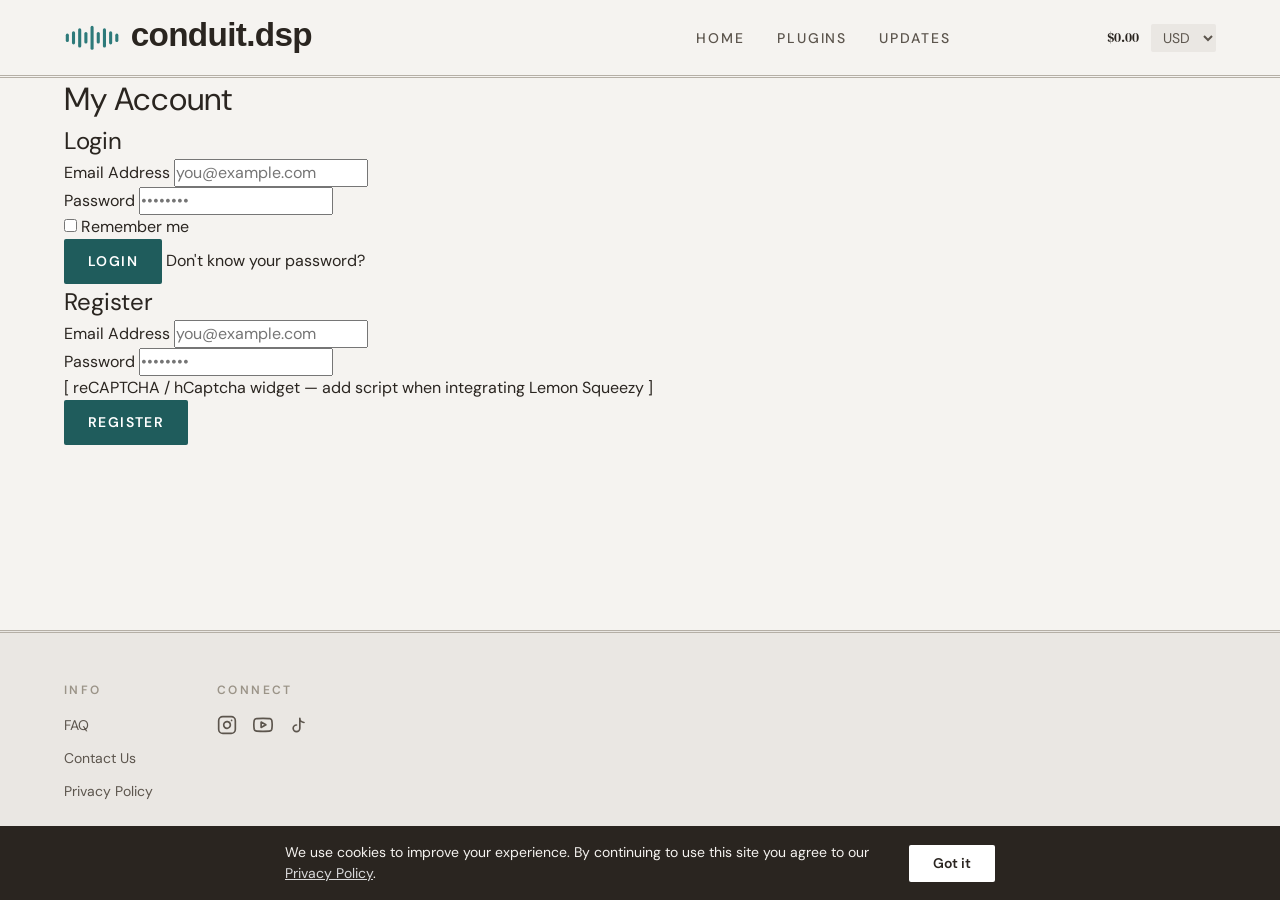
==== account/index.html @ 3f4788f6 "Remove Facebook link from footer across multiple pages" ====
<!DOCTYPE html>
<html lang="en">
<!-- ==================== HEAD: Meta, Fonts, Stylesheets ==================== -->
<head>
  <meta charset="UTF-8">
  <meta name="viewport" content="width=device-width, initial-scale=1.0">
  <link rel="icon" type="image/png" href="/assets/images/WAVEFORM-favicon.png">
  <title>My Account — Conduit DSP</title>
  <!-- Open Graph -->
  <meta property="og:title" content="My Account — Conduit DSP">
  <meta property="og:description" content="Precision audio plugins for modern producers and sound designers.">
  <meta property="og:image" content="https://conduitdsp.com/assets/images/og-image.png">
  <meta property="og:url" content="https://conduitdsp.com/account/">
  <meta property="og:type" content="website">
  <!-- Twitter Card -->
  <meta name="twitter:card" content="summary_large_image">
  <meta name="twitter:title" content="My Account — Conduit DSP">
  <meta name="twitter:description" content="Precision audio plugins for modern producers and sound designers.">
  <meta name="twitter:image" content="https://conduitdsp.com/assets/images/og-image.png">
  <!-- Google tag (gtag.js) -->
  <script async src="https://www.googletagmanager.com/gtag/js?id=G-JFCXCLVEHM"></script>
  <script>
    window.dataLayer = window.dataLayer || [];
    function gtag(){dataLayer.push(arguments);}
    gtag('js', new Date());
    gtag('config', 'G-JFCXCLVEHM');
  </script>
  <!-- Google Fonts: DM Serif Display (headings) + DM Sans (body) -->
  <link rel="preconnect" href="https://fonts.googleapis.com">
  <link rel="preconnect" href="https://fonts.gstatic.com" crossorigin>
  <link href="https://fonts.googleapis.com/css2?family=DM+Serif+Display&family=DM+Sans:wght@400;500;600&display=swap" rel="stylesheet">
  <!-- Stylesheets -->
  <link rel="stylesheet" href="/assets/css/reset.css">
  <link rel="stylesheet" href="/assets/css/global.css">
  <link rel="stylesheet" href="/assets/css/header.css">
  <link rel="stylesheet" href="/assets/css/footer.css">
  <link rel="stylesheet" href="/assets/css/cart.css">
  <link rel="stylesheet" href="/assets/css/cookie-banner.css">
  <!-- <link rel="stylesheet" href="/assets/css/pages/account.css"> -->
</head>
<body>

  <!-- ==================== HEADER: Logo, Cart Widget, Navigation ==================== -->
  <header class="site-header">
    <div class="site-header__inner container">
      <div class="site-header__top">
        <a href="/" class="site-logo">
          <img src="/assets/images/logo.svg" alt="Conduit DSP">
        </a>
        <nav class="site-nav" aria-label="Main navigation">
        <ul class="site-nav__list">
          <li class="nav-item"><a href="/">Home</a></li>
          <li class="nav-item nav-item--has-dropdown">
            <a href="/plugins/">Plugins</a>
            <div class="dropdown-menu">
              <a href="/plugins/robin-control/">Robin Control</a>
              <a href="/plugins/robin-control-lite/">Robin Control Lite</a>
            </div>
          </li>
          <li class="nav-item"><a href="/updates/">Updates</a></li>
          <!-- <li class="nav-item active"><a href="/account/">Account</a></li> -->
        </ul>
      </nav>
        <div class="cart-widget">
          <span id="cart-total">$0.00</span>
          <select id="currency-select">
            <option value="USD">USD</option>
            <option value="EUR">EUR</option>
            <option value="GBP">GBP</option>
            <option value="CAD">CAD</option>
          </select>
          <span id="cart-count" class="cart-count hidden">0</span>
        </div>
        <button class="nav-toggle" aria-label="Toggle navigation">&#9776;</button>
      </div>
    </div>
  </header>

  <!-- ==================== MAIN CONTENT ==================== -->
  <main class="main-content">
    <div class="container">
      <h1 class="account-title">My Account</h1>

      <div class="account-columns">

        <!-- ========== Login Form (UI stub — Lemon Squeezy handles auth) ========== -->
        <div class="account-panel">
          <h2>Login</h2>
          <div class="form-group">
            <label for="login-email">Email Address</label>
            <input type="email" id="login-email" placeholder="you@example.com">
          </div>
          <div class="form-group">
            <label for="login-password">Password</label>
            <input type="password" id="login-password" placeholder="••••••••">
          </div>
          <div class="form-group form-group--inline">
            <input type="checkbox" id="remember-me">
            <label for="remember-me">Remember me</label>
          </div>
          <button class="btn btn--primary" type="button">Login</button>
          <a href="#" class="account-panel__forgot">Don't know your password?</a>
        </div>

        <!-- ========== Register Form (UI stub — Lemon Squeezy handles auth) ========== -->
        <div class="account-panel">
          <h2>Register</h2>
          <div class="form-group">
            <label for="reg-email">Email Address</label>
            <input type="email" id="reg-email" placeholder="you@example.com">
          </div>
          <div class="form-group">
            <label for="reg-password">Password</label>
            <input type="password" id="reg-password" placeholder="••••••••">
          </div>
          <div class="form-group">
            <div class="captcha-placeholder">
              [ reCAPTCHA / hCaptcha widget — add script when integrating Lemon Squeezy ]
            </div>
          </div>
          <button class="btn btn--primary" type="button">Register</button>
        </div>
      </div>
    </div>
  </main>

  <!-- ==================== FOOTER: Info Links, Social Icons, Copyright ==================== -->
  <footer class="site-footer">
    <div class="container">
      <div class="site-footer__inner">
        <div class="footer-col">
          <h4 class="footer-col__heading">Info</h4>
          <div class="footer-links">
            <a href="/faq/">FAQ</a>
            <a href="mailto:hello@conduitdsp.com">Contact Us</a>
            <a href="/privacy-policy/">Privacy Policy</a>
          </div>
        </div>
        <div class="footer-col">
          <h4 class="footer-col__heading">Connect</h4>
          <div class="footer-socials">
            <a href="https://www.instagram.com/conduit.dsp/" aria-label="Instagram" target="_blank" rel="noopener">
              <svg viewBox="0 0 24 24" fill="none" stroke="currentColor" stroke-width="2" stroke-linecap="round" stroke-linejoin="round"><rect x="2" y="2" width="20" height="20" rx="5" ry="5"/><path d="M16 11.37A4 4 0 1 1 12.63 8 4 4 0 0 1 16 11.37z"/><line x1="17.5" y1="6.5" x2="17.51" y2="6.5"/></svg>
            </a>
            <a href="https://www.youtube.com/@conduitdsp" aria-label="YouTube" target="_blank" rel="noopener">
              <svg viewBox="0 0 24 24" fill="none" stroke="currentColor" stroke-width="2" stroke-linecap="round" stroke-linejoin="round"><path d="M22.54 6.42a2.78 2.78 0 0 0-1.94-2C18.88 4 12 4 12 4s-6.88 0-8.6.46a2.78 2.78 0 0 0-1.94 2A29 29 0 0 0 1 11.75a29 29 0 0 0 .46 5.33A2.78 2.78 0 0 0 3.4 19.1c1.72.46 8.6.46 8.6.46s6.88 0 8.6-.46a2.78 2.78 0 0 0 1.94-2 29 29 0 0 0 .46-5.25 29 29 0 0 0-.46-5.43z"/><polygon points="9.75 15.02 15.5 11.75 9.75 8.48 9.75 15.02"/></svg>
            </a>
            <a href="https://www.tiktok.com/@conduit.dsp" aria-label="TikTok" target="_blank" rel="noopener">
              <svg viewBox="0 0 24 24" fill="none" stroke="currentColor" stroke-width="2" stroke-linecap="round" stroke-linejoin="round"><path d="M9 12a4 4 0 1 0 4 4V4a5 5 0 0 0 5 5"/></svg>
            </a>
          </div>
        </div>
      </div>
      <p class="site-footer__copyright">&copy; 2025 Conduit DSP LLC. All rights reserved.</p>
    </div>
  </footer>

  <!-- ==================== COOKIE CONSENT ==================== -->
  <div id="cookie-banner" class="cookie-banner hidden">
    <p class="cookie-banner__text">We use cookies to improve your experience. By continuing to use this site you agree to our <a href="/privacy-policy/">Privacy Policy</a>.</p>
    <button id="cookie-accept" class="cookie-banner__btn">Got it</button>
  </div>

  <!-- ==================== SCRIPTS ==================== -->
  <script src="/assets/js/cart.js"></script>
  <script src="/assets/js/nav.js"></script>
  <script src="/assets/js/cookie-banner.js"></script>
</body>
</html>
---- assets/css/global.css ----
:root {
  --bg-primary:     #F5F3F0;
  --bg-secondary:   #EAE7E3;
  --bg-elevated:    #DADADB;
  --border:         #B5AFA6;
  --text-primary:   #2A2520;
  --text-muted:     #5C554D;
  --text-dim:       #9B9488;
  --accent:         #2D7A7A;
  --accent-hover:   #236363;
  --danger:         #e05555;
  --white:          #ffffff;

  --font-display: 'DM Serif Display', serif;
  --font-body:    'DM Sans', sans-serif;

  --text-xs:   0.75rem;
  --text-sm:   0.875rem;
  --text-base: 1rem;
  --text-lg:   1.125rem;
  --text-xl:   1.25rem;
  --text-2xl:  1.5rem;
  --text-3xl:  2rem;
  --text-4xl:  2.75rem;

  --space-1:  0.25rem;
  --space-2:  0.5rem;
  --space-3:  0.75rem;
  --space-4:  1rem;
  --space-5:  1.25rem;
  --space-6:  1.5rem;
  --space-8:  2rem;
  --space-12: 3rem;
  --space-16: 4rem;
  --space-24: 6rem;

  --max-width: 1200px;
  --header-height: 75px;
  --border-radius: 4px;
}

body {
  background: var(--bg-primary);
  color: var(--text-primary);
  font-family: var(--font-body);
  font-size: var(--text-base);
  display: flex;
  flex-direction: column;
  min-height: 100vh;
}

a:hover {
  text-decoration: underline;
}

.container {
  width: 100%;
  max-width: var(--max-width);
  margin: 0 auto;
  padding: 0 var(--space-6);
}

.main-content {
  padding-top: var(--header-height);
  padding-bottom: var(--space-16);
  flex: 1;
}

/* Buttons */
.btn {
  display: inline-block;
  padding: var(--space-3) var(--space-6);
  font-family: var(--font-body);
  font-size: var(--text-sm);
  font-weight: 600;
  text-transform: uppercase;
  letter-spacing: 0.1em;
  cursor: pointer;
  border: none;
  border-radius: 2px;
  transition: background 150ms, color 150ms, border-color 150ms;
}

.btn--primary {
  background: #1F5C5C;
  color: #fff;
}
.btn--primary:hover { background: #184D4D; }

.btn--add-cart {
  background: #1F5C5C;
  color: #fff;
  width: 100%;
  text-align: center;
}
.btn--add-cart:hover { background: #184D4D; }

.btn--outline {
  background: transparent;
  border: 2px solid #1F5C5C;
  color: #1F5C5C;
}
.btn--outline:hover {
  background: #1F5C5C;
  color: #fff;
}

.btn--lg {
  padding: var(--space-4) var(--space-8);
  font-size: var(--text-base);
}

/* Page stub */
.page-stub {
  padding-top: var(--space-16);
  min-height: 60vh;
}

.page-stub h1 {
  font-family: var(--font-display);
  font-size: var(--text-3xl);
  color: var(--text-primary);
  letter-spacing: 0.02em;
  margin-bottom: var(--space-4);
}

.page-stub p {
  color: var(--text-muted);
  font-size: var(--text-base);
}
---- assets/css/header.css ----
.site-header {
  position: fixed;
  top: 0;
  left: 0;
  width: 100%;
  z-index: 100;
  background: rgba(245, 243, 240, 0.95);
  backdrop-filter: blur(8px);
  -webkit-backdrop-filter: blur(8px);
  border-bottom: 3px double var(--border);
}

.site-header__inner {
  display: flex;
  align-items: center;
  padding-top: 0;
  padding-bottom: 0;
}

.site-header__top {
  display: flex;
  align-items: center;
  width: 100%;
  gap: var(--space-8);
}

/* Logo */
.site-logo {
  display: block;
  line-height: 0;
}

.site-logo img {
  height: 151px;
  width: 567px;
  object-fit: contain;
  object-position: left;
  display: block;
  /* Align logo here */
  margin-left: -91px;
  margin-top: -38px;
  margin-bottom: -38px;
}

/* Cart widget */
.cart-widget {
  display: flex;
  align-items: center;
  gap: var(--space-3);
  cursor: pointer;
  margin-left: auto;
}

#cart-total {
  font-family: var(--font-display);
  font-size: var(--text-sm);
  color: var(--text-primary);
}

#currency-select {
  background: var(--bg-secondary);
  border: none;
  color: var(--text-muted);
  font-family: var(--font-body);
  font-size: var(--text-sm);
  cursor: pointer;
  padding: var(--space-1) var(--space-2);
  border-radius: 2px;
}

#currency-select:focus {
  outline: 1px solid var(--accent);
}

.cart-count {
  display: inline-flex;
  align-items: center;
  justify-content: center;
  width: 20px;
  height: 20px;
  background: var(--accent);
  color: #fff;
  font-size: var(--text-xs);
  font-weight: 700;
  border-radius: 50%;
}

.cart-count.hidden {
  display: none;
}

/* Navigation */
.site-nav {
  margin: 0;
  flex: 1;
  display: flex;
  justify-content: center;
}

.site-nav__list {
  display: flex;
  align-items: center;
  gap: var(--space-8);
}

.nav-item a {
  font-family: var(--font-body);
  font-size: var(--text-sm);
  font-weight: 500;
  text-transform: uppercase;
  letter-spacing: 0.14em;
  color: #5C554D;
  text-decoration: none;
  transition: color 150ms;
}

.nav-item a:hover {
  color: var(--text-primary);
  text-decoration: none;
}

.nav-item.active > a {
  color: var(--accent);
}

/* Dropdown */
.nav-item--has-dropdown {
  position: relative;
}

.dropdown-menu {
  position: absolute;
  top: 100%;
  left: 0;
  width: 200px;
  background: var(--bg-secondary);
  border: 1px solid var(--border);
  border-radius: 2px;
  opacity: 0;
  transform: translateY(4px);
  pointer-events: none;
  transition: opacity 150ms, transform 150ms;
  z-index: 200;
  margin-top: var(--space-2);
}

.nav-item--has-dropdown:hover .dropdown-menu,
.nav-item--has-dropdown.nav-item--open .dropdown-menu {
  opacity: 1;
  transform: translateY(0);
  pointer-events: auto;
}

.dropdown-menu a {
  display: block;
  padding: var(--space-3) var(--space-4);
  font-size: var(--text-sm);
  color: var(--text-muted);
  text-decoration: none;
  transition: background 150ms, color 150ms;
}

.dropdown-menu a:hover {
  color: var(--text-primary);
  background: var(--bg-elevated);
  text-decoration: none;
}

/* Hamburger */
.nav-toggle {
  display: none;
  background: none;
  border: none;
  color: var(--text-primary);
  font-size: 1.5rem;
  cursor: pointer;
  padding: var(--space-2);
}

/* Mobile */
@media (max-width: 768px) {
  .nav-toggle {
    display: block;
  }

  .site-header__top {
    position: relative;
  }

  .nav-toggle {
    position: absolute;
    right: 0;
    top: 50%;
    transform: translateY(-50%);
  }

  .cart-widget {
    margin-right: var(--space-12);
  }

  .site-nav {
    display: none;
  }

  .site-nav.site-nav--open {
    display: block;
  }

  .site-nav__list {
    flex-direction: column;
    align-items: flex-start;
    gap: 0;
    padding: var(--space-4) 0;
  }

  .site-nav__list .nav-item {
    width: 100%;
  }

  .site-nav__list .nav-item a {
    display: block;
    padding: var(--space-3) 0;
  }

  .dropdown-menu {
    position: static;
    width: 100%;
    opacity: 1;
    transform: none;
    pointer-events: auto;
    margin-top: 0;
    border: none;
    border-left: 2px solid var(--border);
    border-radius: 0;
    background: transparent;
    display: none;
  }

  .nav-item--has-dropdown.nav-item--open .dropdown-menu {
    display: block;
  }

  .dropdown-menu a {
    padding-left: var(--space-6);
  }
}
---- assets/css/footer.css ----
.site-footer {
  background: var(--bg-secondary);
  border-top: 3px double var(--border);
  padding: var(--space-12) 0;
}

.site-footer__inner {
  display: flex;
  gap: var(--space-16);
}

.footer-col__heading {
  font-family: var(--font-body);
  font-size: var(--text-xs);
  font-weight: 600;
  letter-spacing: 0.2em;
  color: var(--text-dim);
  text-transform: uppercase;
  margin-bottom: var(--space-4);
}

/* Info column */
.footer-links {
  display: flex;
  flex-direction: column;
  gap: var(--space-3);
}

.footer-links a {
  font-size: var(--text-sm);
  color: var(--text-muted);
  text-decoration: none;
  transition: color 150ms;
}

.footer-links a:hover {
  color: var(--text-primary);
  text-decoration: none;
}

/* Social icons */
.footer-socials {
  display: flex;
  gap: var(--space-4);
}

.footer-socials a {
  color: var(--text-muted);
  transition: color 150ms;
  text-decoration: none;
}

.footer-socials a:hover {
  color: var(--accent);
  text-decoration: none;
}

.footer-socials svg {
  width: 20px;
  height: 20px;
}

/* Copyright */
.site-footer__copyright {
  margin-top: var(--space-8);
  font-size: var(--text-xs);
  color: var(--text-dim);
}

@media (max-width: 768px) {
  .site-footer__inner {
    flex-direction: column;
    gap: var(--space-8);
  }
}
---- assets/css/cart.css ----
/* Cart widget styles are in header.css */
/* This file reserved for cart drawer/overlay if added later */
---- assets/css/cookie-banner.css ----
.cookie-banner {
  position: fixed;
  bottom: 0;
  left: 0;
  right: 0;
  background: var(--text-primary);
  color: var(--bg-primary);
  padding: var(--space-4) var(--space-6);
  display: flex;
  align-items: center;
  justify-content: center;
  gap: var(--space-6);
  font-family: var(--font-body);
  font-size: var(--text-sm);
  z-index: 9999;
}

.cookie-banner.hidden {
  display: none;
}

.cookie-banner__text {
  max-width: 600px;
}

.cookie-banner__text a {
  color: var(--bg-elevated);
  text-decoration: underline;
}

.cookie-banner__btn {
  background: var(--white);
  color: var(--text-primary);
  border: none;
  padding: var(--space-2) var(--space-6);
  font-family: var(--font-body);
  font-size: var(--text-sm);
  font-weight: 600;
  cursor: pointer;
  border-radius: 2px;
  white-space: nowrap;
}

.cookie-banner__btn:hover {
  background: var(--bg-secondary);
}

@media (max-width: 480px) {
  .cookie-banner {
    flex-direction: column;
    gap: var(--space-3);
    text-align: center;
  }
}
---- assets/css/pages/account.css ----
.account-title {
  font-family: var(--font-display);
  font-size: var(--text-3xl);
  color: var(--text-primary);
  margin-bottom: var(--space-12);
  padding-top: var(--space-16);
  border-bottom: 3px double var(--border);
  padding-bottom: var(--space-8);
}

.account-columns {
  display: flex;
  gap: var(--space-12);
  max-width: 800px;
  margin: 0 auto;
}

.account-panel {
  flex: 1;
}

.account-panel h2 {
  font-family: var(--font-display);
  font-size: var(--text-xl);
  color: var(--text-primary);
  margin-bottom: var(--space-6);
}

.form-group {
  margin-bottom: var(--space-5);
}

.form-group label {
  display: block;
  font-family: var(--font-body);
  font-size: var(--text-xs);
  text-transform: uppercase;
  letter-spacing: 0.08em;
  color: var(--text-muted);
  margin-bottom: var(--space-2);
}

.form-group input[type="email"],
.form-group input[type="password"] {
  width: 100%;
  background: var(--bg-elevated);
  border: 1px solid var(--border);
  border-radius: 2px;
  padding: var(--space-3) var(--space-4);
  font-family: var(--font-body);
  font-size: var(--text-sm);
  color: var(--text-primary);
  outline: none;
  transition: border-color 150ms;
}

.form-group input[type="email"]:focus,
.form-group input[type="password"]:focus {
  border-color: var(--accent);
}

.form-group--inline {
  display: flex;
  align-items: center;
  gap: var(--space-3);
}

.form-group--inline label {
  margin-bottom: 0;
  text-transform: none;
  letter-spacing: normal;
  font-size: var(--text-sm);
}

.account-panel__forgot {
  display: block;
  margin-top: var(--space-4);
  font-size: var(--text-xs);
  color: var(--text-muted);
  text-decoration: underline;
}

.account-panel__forgot:hover {
  color: var(--text-primary);
}

.captcha-placeholder {
  background: var(--bg-secondary);
  border: 1px dashed var(--border);
  padding: var(--space-6);
  text-align: center;
  color: var(--text-dim);
  font-family: var(--font-body);
  font-size: var(--text-xs);
  border-radius: 2px;
}

@media (max-width: 768px) {
  .account-columns {
    flex-direction: column;
  }
}
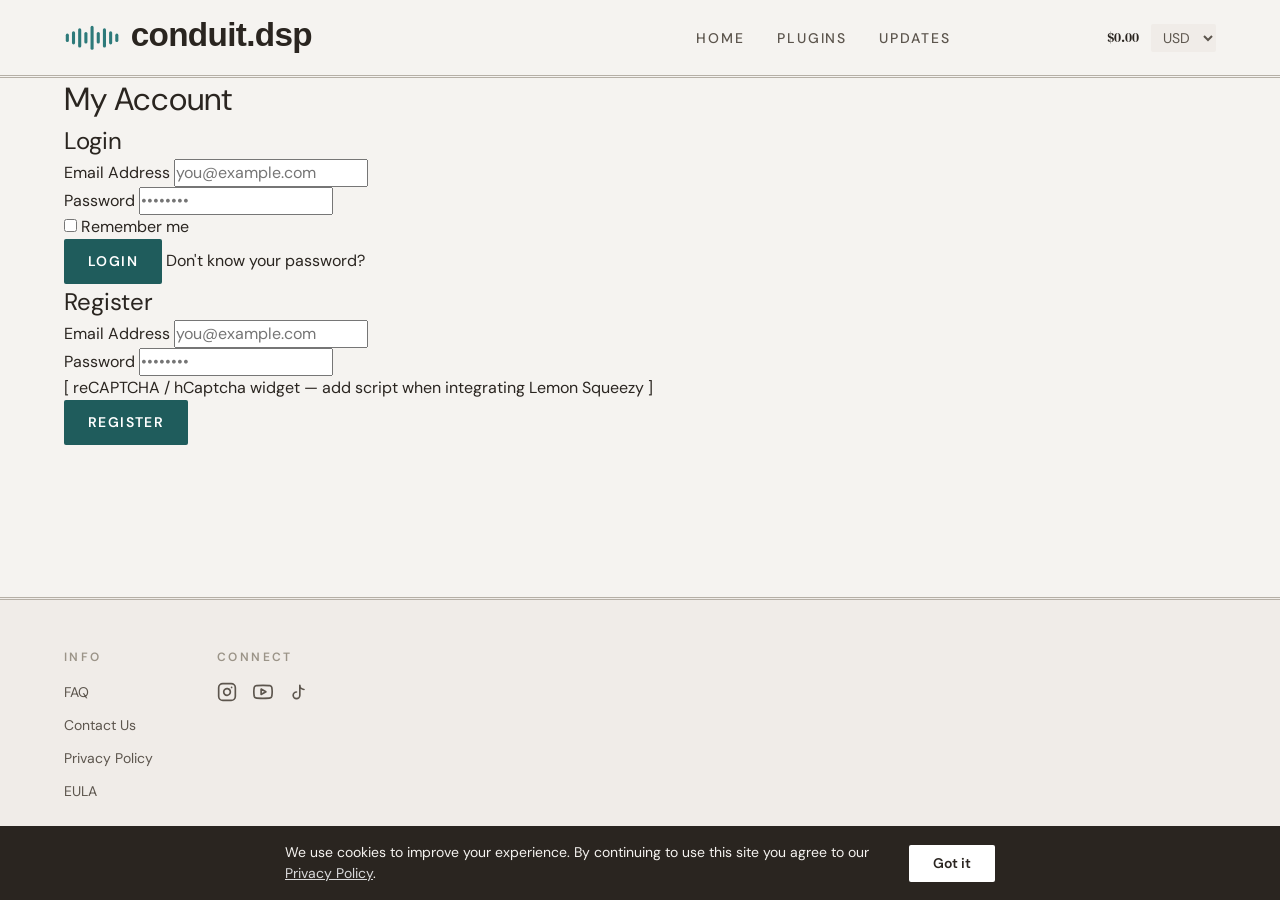
==== commit 7cd1aabb: "Add EULA link and legal notice to relevant pages" ====
--- a/account/index.html
+++ b/account/index.html
@@ -134,6 +134,7 @@
             <a href="/faq/">FAQ</a>
             <a href="mailto:hello@conduitdsp.com">Contact Us</a>
             <a href="/privacy-policy/">Privacy Policy</a>
+            <a href="/eula/robin-control-lite/">EULA</a>
           </div>
         </div>
         <div class="footer-col">
--- a/assets/css/global.css
+++ b/assets/css/global.css
@@ -1,6 +1,6 @@
 :root {
   --bg-primary:     #F5F3F0;
-  --bg-secondary:   #EAE7E3;
+  --bg-secondary:   #F0ECE8;
   --bg-elevated:    #DADADB;
   --border:         #B5AFA6;
   --text-primary:   #2A2520;
@@ -128,3 +128,20 @@
   color: var(--text-muted);
   font-size: var(--text-base);
 }
+
+/* Legal notice (used under download CTAs and inside email modal) */
+.legal-notice {
+  font-size: var(--text-xs);
+  color: var(--text-muted);
+  line-height: 1.5;
+  margin-top: var(--space-3);
+}
+
+.legal-notice a {
+  color: var(--text-muted);
+  text-decoration: underline;
+}
+
+.legal-notice a:hover {
+  color: var(--text-primary);
+}
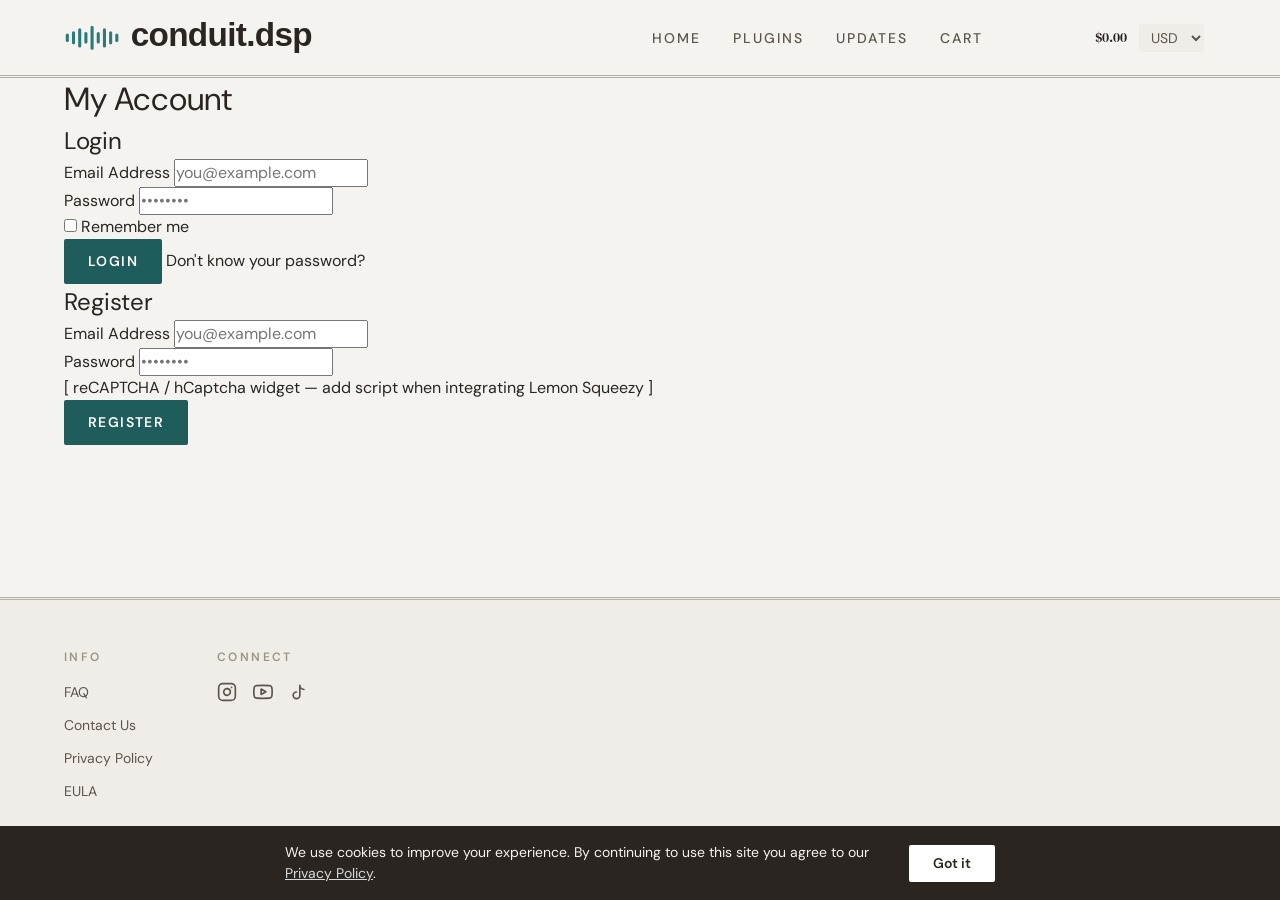
==== commit b8c6164a: "RCL is now LIVE" ====
--- a/account/index.html
+++ b/account/index.html
@@ -58,18 +58,19 @@
             </div>
           </li>
           <li class="nav-item"><a href="/updates/">Updates</a></li>
+          <li class="nav-item"><a href="/cart/">Cart</a></li>
           <!-- <li class="nav-item active"><a href="/account/">Account</a></li> -->
         </ul>
       </nav>
         <div class="cart-widget">
-          <span id="cart-total">$0.00</span>
+          <a href="/cart/" class="cart-widget__link"><span id="cart-total">$0.00</span></a>
           <select id="currency-select">
             <option value="USD">USD</option>
             <option value="EUR">EUR</option>
             <option value="GBP">GBP</option>
             <option value="CAD">CAD</option>
           </select>
-          <span id="cart-count" class="cart-count hidden">0</span>
+          <a href="/cart/" class="cart-widget__link"><span id="cart-count" class="cart-count hidden">0</span></a>
         </div>
         <button class="nav-toggle" aria-label="Toggle navigation">&#9776;</button>
       </div>
--- a/assets/css/header.css
+++ b/assets/css/header.css
@@ -47,8 +47,20 @@
   display: flex;
   align-items: center;
   gap: var(--space-3);
-  cursor: pointer;
   margin-left: auto;
+}
+
+.cart-widget__link {
+  text-decoration: none;
+  color: inherit;
+  display: inline-flex;
+  align-items: center;
+  transition: opacity 150ms;
+}
+
+.cart-widget__link:hover {
+  text-decoration: none;
+  opacity: 0.7;
 }
 
 #cart-total {
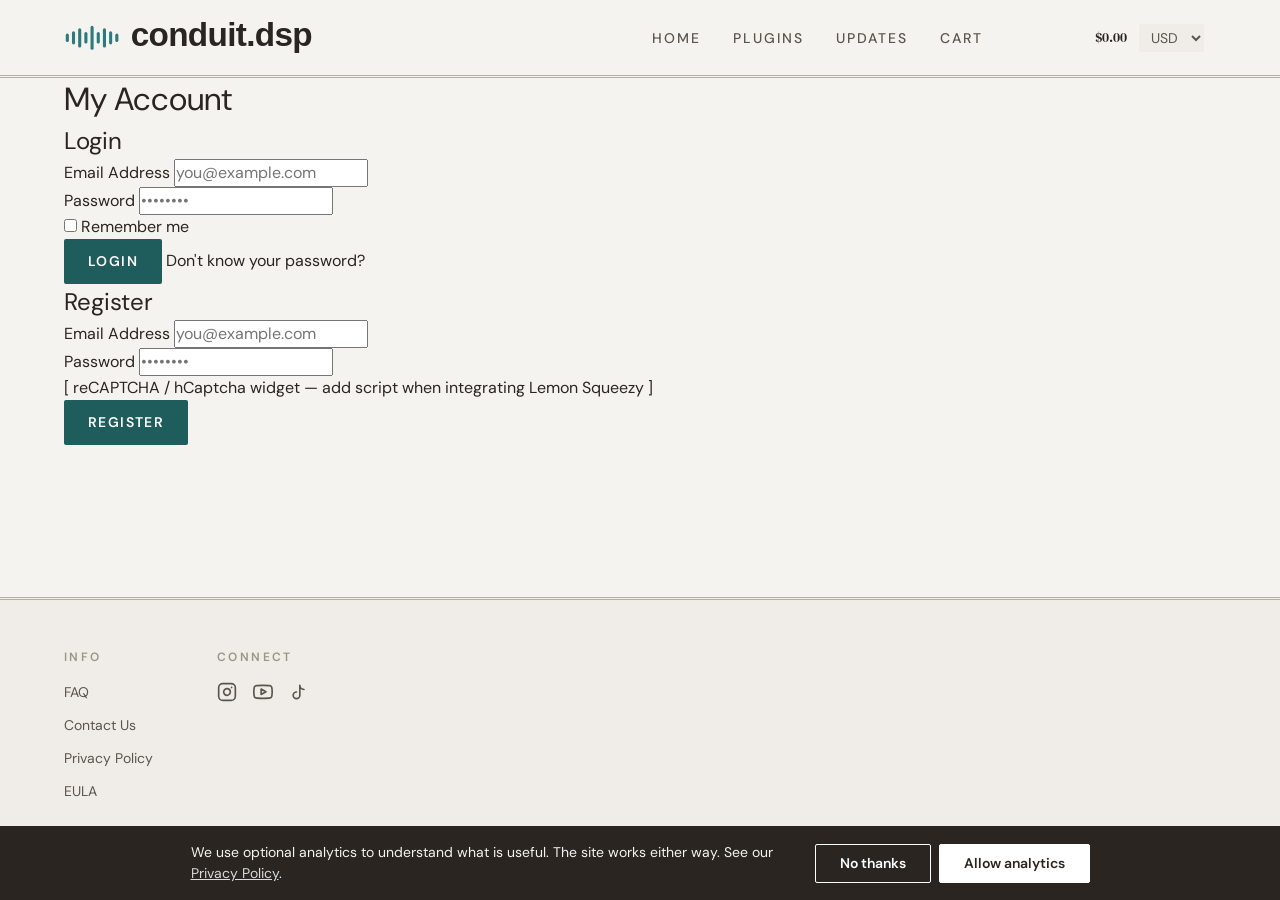
==== commit 152f1638: "MAJOR UPDATE - changed about and made naming schemes consistent" ====
--- a/account/index.html
+++ b/account/index.html
@@ -17,14 +17,6 @@
   <meta name="twitter:title" content="My Account — Conduit DSP">
   <meta name="twitter:description" content="Precision audio plugins for modern producers and sound designers.">
   <meta name="twitter:image" content="https://conduitdsp.com/assets/images/og-image.png">
-  <!-- Google tag (gtag.js) -->
-  <script async src="https://www.googletagmanager.com/gtag/js?id=G-JFCXCLVEHM"></script>
-  <script>
-    window.dataLayer = window.dataLayer || [];
-    function gtag(){dataLayer.push(arguments);}
-    gtag('js', new Date());
-    gtag('config', 'G-JFCXCLVEHM');
-  </script>
   <!-- Google Fonts: DM Serif Display (headings) + DM Sans (body) -->
   <link rel="preconnect" href="https://fonts.googleapis.com">
   <link rel="preconnect" href="https://fonts.gstatic.com" crossorigin>
@@ -153,14 +145,17 @@
           </div>
         </div>
       </div>
-      <p class="site-footer__copyright">&copy; 2025 Conduit DSP LLC. All rights reserved.</p>
+      <p class="site-footer__copyright">&copy; 2026 Conduit DSP LLC. All rights reserved.</p>
     </div>
   </footer>
 
   <!-- ==================== COOKIE CONSENT ==================== -->
-  <div id="cookie-banner" class="cookie-banner hidden">
-    <p class="cookie-banner__text">We use cookies to improve your experience. By continuing to use this site you agree to our <a href="/privacy-policy/">Privacy Policy</a>.</p>
-    <button id="cookie-accept" class="cookie-banner__btn">Got it</button>
+  <div id="cookie-banner" class="cookie-banner hidden" role="dialog" aria-live="polite" aria-label="Analytics preferences">
+    <p class="cookie-banner__text">We use optional analytics to understand what is useful. The site works either way. See our <a href="/privacy-policy/">Privacy Policy</a>.</p>
+    <div class="cookie-banner__actions">
+      <button id="cookie-reject" class="cookie-banner__btn cookie-banner__btn--secondary" type="button">No thanks</button>
+      <button id="cookie-accept" class="cookie-banner__btn" type="button">Allow analytics</button>
+    </div>
   </div>
 
   <!-- ==================== SCRIPTS ==================== -->
--- a/assets/css/cookie-banner.css
+++ b/assets/css/cookie-banner.css
@@ -28,10 +28,16 @@
   text-decoration: underline;
 }
 
+.cookie-banner__actions {
+  display: flex;
+  align-items: center;
+  gap: var(--space-2);
+}
+
 .cookie-banner__btn {
   background: var(--white);
   color: var(--text-primary);
-  border: none;
+  border: 1px solid var(--white);
   padding: var(--space-2) var(--space-6);
   font-family: var(--font-body);
   font-size: var(--text-sm);
@@ -45,10 +51,24 @@
   background: var(--bg-secondary);
 }
 
+.cookie-banner__btn--secondary {
+  background: transparent;
+  color: var(--white);
+}
+
+.cookie-banner__btn--secondary:hover {
+  background: rgba(255, 255, 255, 0.12);
+}
+
 @media (max-width: 480px) {
   .cookie-banner {
     flex-direction: column;
     gap: var(--space-3);
     text-align: center;
   }
+
+  .cookie-banner__actions {
+    justify-content: center;
+    width: 100%;
+  }
 }
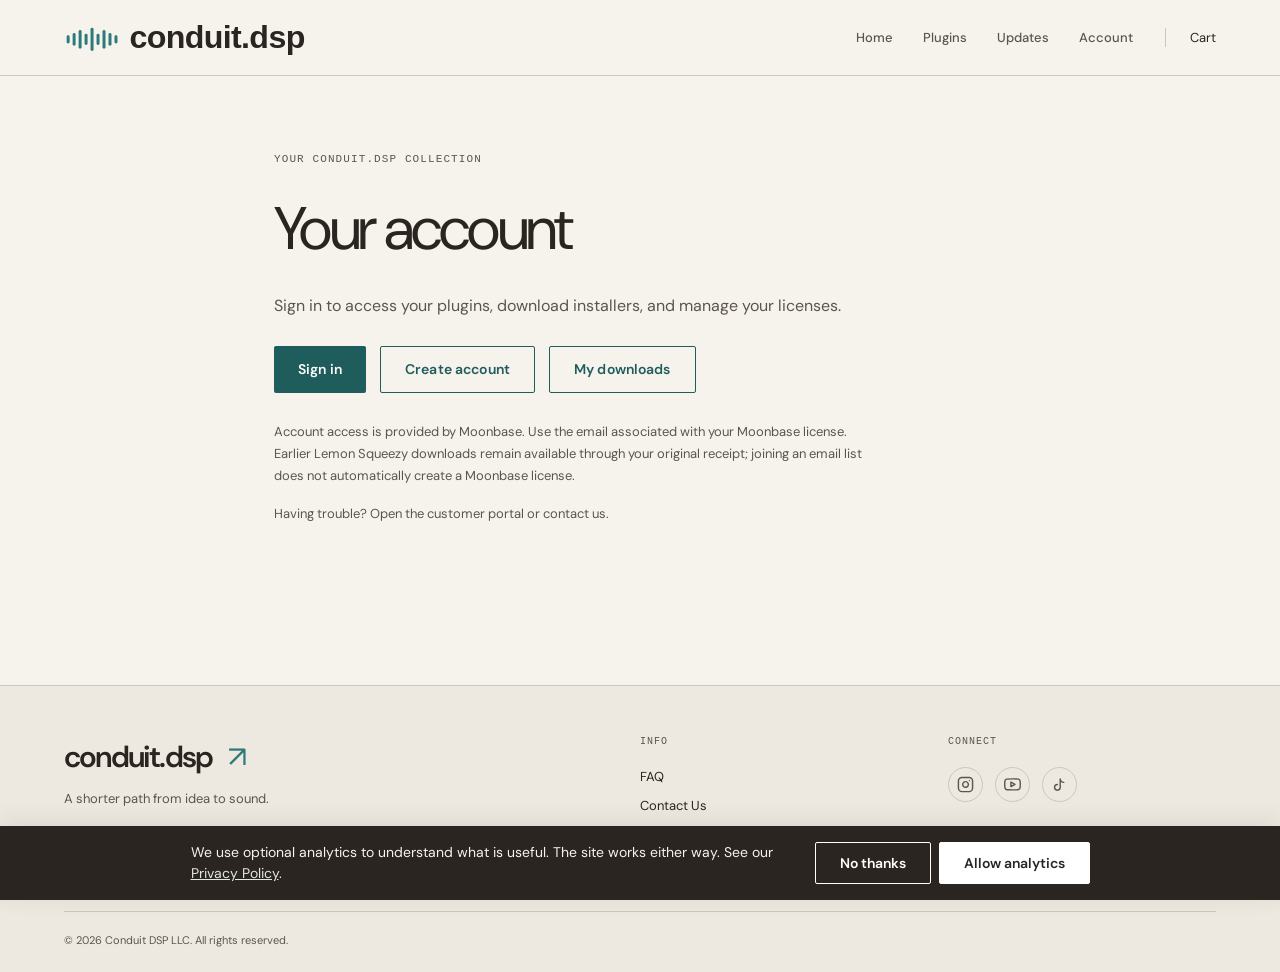
==== commit 9c99109f: "Launch visual refresh and Moonbase storefront" ====
--- a/account/index.html
+++ b/account/index.html
@@ -20,17 +20,18 @@
   <!-- Google Fonts: DM Serif Display (headings) + DM Sans (body) -->
   <link rel="preconnect" href="https://fonts.googleapis.com">
   <link rel="preconnect" href="https://fonts.gstatic.com" crossorigin>
-  <link href="https://fonts.googleapis.com/css2?family=DM+Serif+Display&family=DM+Sans:wght@400;500;600&display=swap" rel="stylesheet">
+  <link href="https://fonts.googleapis.com/css2?family=DM+Serif+Display:ital@0;1&family=DM+Sans:wght@400;500;600;700&display=swap" rel="stylesheet">
   <!-- Stylesheets -->
   <link rel="stylesheet" href="/assets/css/reset.css">
   <link rel="stylesheet" href="/assets/css/global.css">
   <link rel="stylesheet" href="/assets/css/header.css">
   <link rel="stylesheet" href="/assets/css/footer.css">
-  <link rel="stylesheet" href="/assets/css/cart.css">
+  <link rel="stylesheet" href="/assets/css/storefront.css?v=20260922-1">
   <link rel="stylesheet" href="/assets/css/cookie-banner.css">
   <!-- <link rel="stylesheet" href="/assets/css/pages/account.css"> -->
 </head>
 <body>
+  <a class="skip-link" href="#main-content">Skip to content</a>
 
   <!-- ==================== HEADER: Logo, Cart Widget, Navigation ==================== -->
   <header class="site-header">
@@ -39,7 +40,7 @@
         <a href="/" class="site-logo">
           <img src="/assets/images/logo.svg" alt="Conduit DSP">
         </a>
-        <nav class="site-nav" aria-label="Main navigation">
+        <nav class="site-nav" id="site-nav" aria-label="Main navigation">
         <ul class="site-nav__list">
           <li class="nav-item"><a href="/">Home</a></li>
           <li class="nav-item nav-item--has-dropdown">
@@ -50,70 +51,31 @@
             </div>
           </li>
           <li class="nav-item"><a href="/updates/">Updates</a></li>
-          <li class="nav-item"><a href="/cart/">Cart</a></li>
-          <!-- <li class="nav-item active"><a href="/account/">Account</a></li> -->
+          <li class="nav-item"><a href="/account/" data-store-action="view_account">Account</a></li>
         </ul>
       </nav>
         <div class="cart-widget">
-          <a href="/cart/" class="cart-widget__link"><span id="cart-total">$0.00</span></a>
-          <select id="currency-select">
-            <option value="USD">USD</option>
-            <option value="EUR">EUR</option>
-            <option value="GBP">GBP</option>
-            <option value="CAD">CAD</option>
-          </select>
-          <a href="/cart/" class="cart-widget__link"><span id="cart-count" class="cart-count hidden">0</span></a>
+          <a href="/cart/" class="cart-widget__link" data-store-action="view_cart">Cart <span class="cart-count" hidden data-moonbase-if="cart.has_items" data-moonbase-render="cart.item_count">0</span></a>
         </div>
-        <button class="nav-toggle" aria-label="Toggle navigation">&#9776;</button>
+        <button class="nav-toggle" aria-label="Toggle navigation" aria-controls="site-nav" aria-expanded="false"><span></span><span></span></button>
       </div>
     </div>
   </header>
 
   <!-- ==================== MAIN CONTENT ==================== -->
-  <main class="main-content">
-    <div class="container">
-      <h1 class="account-title">My Account</h1>
-
-      <div class="account-columns">
-
-        <!-- ========== Login Form (UI stub — Lemon Squeezy handles auth) ========== -->
-        <div class="account-panel">
-          <h2>Login</h2>
-          <div class="form-group">
-            <label for="login-email">Email Address</label>
-            <input type="email" id="login-email" placeholder="you@example.com">
-          </div>
-          <div class="form-group">
-            <label for="login-password">Password</label>
-            <input type="password" id="login-password" placeholder="••••••••">
-          </div>
-          <div class="form-group form-group--inline">
-            <input type="checkbox" id="remember-me">
-            <label for="remember-me">Remember me</label>
-          </div>
-          <button class="btn btn--primary" type="button">Login</button>
-          <a href="#" class="account-panel__forgot">Don't know your password?</a>
-        </div>
-
-        <!-- ========== Register Form (UI stub — Lemon Squeezy handles auth) ========== -->
-        <div class="account-panel">
-          <h2>Register</h2>
-          <div class="form-group">
-            <label for="reg-email">Email Address</label>
-            <input type="email" id="reg-email" placeholder="you@example.com">
-          </div>
-          <div class="form-group">
-            <label for="reg-password">Password</label>
-            <input type="password" id="reg-password" placeholder="••••••••">
-          </div>
-          <div class="form-group">
-            <div class="captcha-placeholder">
-              [ reCAPTCHA / hCaptcha widget — add script when integrating Lemon Squeezy ]
-            </div>
-          </div>
-          <button class="btn btn--primary" type="button">Register</button>
-        </div>
+  <main class="main-content" id="main-content">
+    <div class="container storefront-page">
+      <p class="eyebrow">Your conduit.dsp collection</p>
+      <h1>Your account</h1>
+      <p>Sign in to access your plugins, download installers, and manage your licenses.</p>
+      <div class="storefront-actions">
+        <a class="btn btn--primary" href="https://conduitdsp.moonbase.sh" data-store-action="sign_in" data-moonbase-if="!user">Sign in</a>
+        <a class="btn btn--outline" href="https://conduitdsp.moonbase.sh" data-store-action="sign_up" data-moonbase-if="!user">Create account</a>
+        <a class="btn btn--primary" href="https://conduitdsp.moonbase.sh" data-store-action="view_account" hidden data-moonbase-if="user">Manage account</a>
+        <a class="btn btn--outline" href="https://conduitdsp.moonbase.sh" data-store-action="view_products">My downloads</a>
       </div>
+      <p class="storefront-note">Account access is provided by Moonbase. Use the email associated with your Moonbase license. Earlier Lemon Squeezy downloads remain available through your original receipt; joining an email list does not automatically create a Moonbase license.</p>
+      <p class="storefront-note">Having trouble? <a href="https://conduitdsp.moonbase.sh">Open the customer portal</a> or <a href="mailto:hello@conduitdsp.com">contact us</a>.</p>
     </div>
   </main>
 
@@ -121,6 +83,7 @@
   <footer class="site-footer">
     <div class="container">
       <div class="site-footer__inner">
+        <div class="footer-brand"><a href="/">conduit.dsp<span aria-hidden="true">↗</span></a><p>A shorter path from idea to sound.</p></div>
         <div class="footer-col">
           <h4 class="footer-col__heading">Info</h4>
           <div class="footer-links">
@@ -159,7 +122,7 @@
   </div>
 
   <!-- ==================== SCRIPTS ==================== -->
-  <script src="/assets/js/cart.js"></script>
+  <script src="/assets/js/storefront.js?v=20260922-3"></script>
   <script src="/assets/js/nav.js"></script>
   <script src="/assets/js/cookie-banner.js"></script>
 </body>
--- a/assets/css/global.css
+++ b/assets/css/global.css
@@ -1,13 +1,16 @@
 :root {
-  --bg-primary:     #F5F3F0;
-  --bg-secondary:   #F0ECE8;
-  --bg-elevated:    #DADADB;
-  --border:         #B5AFA6;
+  --bg-primary:     #F6F3ED;
+  --bg-secondary:   #EEE9E0;
+  --bg-elevated:    #E2E7E1;
+  --border:         #CCC7BC;
   --text-primary:   #2A2520;
   --text-muted:     #5C554D;
-  --text-dim:       #9B9488;
+  --text-dim:       #716A60;
   --accent:         #2D7A7A;
-  --accent-hover:   #236363;
+  --accent-hover:   #184E4B;
+  --accent-deep:    #1F5C58;
+  --clay:           #A45D43;
+  --font-mono:      ui-monospace, SFMono-Regular, Consolas, monospace;
   --danger:         #e05555;
   --white:          #ffffff;
 
@@ -68,17 +71,20 @@
 
 /* Buttons */
 .btn {
-  display: inline-block;
+  display: inline-flex;
+  align-items: center;
+  justify-content: center;
+  min-height: 46px;
   padding: var(--space-3) var(--space-6);
   font-family: var(--font-body);
   font-size: var(--text-sm);
   font-weight: 600;
-  text-transform: uppercase;
-  letter-spacing: 0.1em;
+  text-transform: none;
+  letter-spacing: 0.01em;
   cursor: pointer;
   border: none;
   border-radius: 2px;
-  transition: background 150ms, color 150ms, border-color 150ms;
+  transition: background 180ms, color 180ms, border-color 180ms, transform 180ms, box-shadow 180ms;
 }
 
 .btn--primary {
@@ -145,3 +151,36 @@
 .legal-notice a:hover {
   color: var(--text-primary);
 }
+
+/* Shared editorial rhythm and accessible interactions. */
+html { scroll-behavior: smooth; scroll-padding-top: 100px; }
+::selection { background: #C6DCD4; color: #173D39; }
+a, button, input, select, summary { -webkit-tap-highlight-color: transparent; }
+:focus-visible { outline: 2px solid var(--accent); outline-offset: 5px; }
+.btn:hover { text-decoration: none; transform: translateY(-2px); box-shadow: 0 4px 10px #203B3312; }
+.btn:active { transform: translateY(0); }
+.btn:disabled { transform: none; box-shadow: none; }
+.btn--outline { border-width: 1px; }
+.eyebrow, .section-index, .product-label, .product-status { font-family: var(--font-mono); font-size: 11px; font-weight: 400; letter-spacing: .1em; text-transform: uppercase; }
+.eyebrow { color: var(--accent-deep); margin-bottom: 24px; }
+.text-link { display: inline-flex; gap: 20px; align-items: center; font-size: 14px; font-weight: 600; }
+.text-link span { font-size: 21px; transition: transform 180ms; }
+.text-link:hover { text-decoration: none; color: var(--accent); }
+.text-link:hover span { transform: translate(3px, -2px); }
+.sr-only { position: absolute; width: 1px; height: 1px; padding: 0; margin: -1px; overflow: hidden; clip-path: inset(50%); white-space: nowrap; border: 0; }
+.skip-link { position: fixed; top: -100px; left: 20px; padding: 12px 20px; background: var(--text-primary); color: white; z-index: 10000; }
+.skip-link:focus { top: 12px; }
+.page-stub { max-width: 880px; padding-bottom: 48px; }
+.page-stub h1 { font-family: var(--font-body); font-size: clamp(36px, 5vw, 60px); letter-spacing: -.045em; margin-bottom: 40px; }
+.page-stub h2 { font-size: 24px; margin: 36px 0 12px; }
+.page-stub p { line-height: 1.8; margin-bottom: 18px; }
+.page-stub a { text-decoration: underline; text-underline-offset: 3px; }
+.faq-item { border-top: 1px solid var(--border); padding: 25px 0 12px; }
+.faq-item h3 { font-size: 19px; font-weight: 500; margin-bottom: 10px; }
+@media (max-width: 600px) { .container { padding-inline: 20px; } }
+@media (prefers-reduced-motion: reduce) {
+  html { scroll-behavior: auto; }
+  *, *::before, *::after { animation: none !important; transition: none !important; }
+}
+.page-stub ul { padding-left: 20px; margin: 16px 0 24px; }
+.page-stub li { list-style: disc; color: var(--text-muted); line-height: 1.8; margin-bottom: 8px; }
--- a/assets/css/header.css
+++ b/assets/css/header.css
@@ -1,258 +1,57 @@
-.site-header {
-  position: fixed;
-  top: 0;
-  left: 0;
-  width: 100%;
-  z-index: 100;
-  background: rgba(245, 243, 240, 0.95);
-  backdrop-filter: blur(8px);
-  -webkit-backdrop-filter: blur(8px);
-  border-bottom: 3px double var(--border);
+.site-header { position: fixed; inset: 0 0 auto; z-index: 100; background: rgba(246,243,237,.94); backdrop-filter: blur(16px); -webkit-backdrop-filter: blur(16px); border-bottom: 1px solid var(--border); }
+.site-header__inner, .site-header__top { display: flex; align-items: center; }
+.site-header__top { width: 100%; gap: 32px; min-height: var(--header-height); }
+/* Crop only the asset's empty margins; the original waveform is unchanged. */
+.site-logo { display: block; flex: 0 0 246px; width: 246px; height: 44px; overflow: hidden; position: relative; }
+.site-logo img { position: absolute; width: 460px; max-width: none; height: 92px; left: -87px; top: -23px; }
+.site-nav { margin-left: auto; }
+.site-nav__list { display: flex; align-items: center; gap: 30px; }
+.nav-item > a { display: block; padding: 26px 0; font-size: 13px; font-weight: 500; color: var(--text-muted); position: relative; }
+.nav-item > a::after { content: ''; position: absolute; bottom: 18px; left: 0; width: 100%; height: 1px; background: var(--accent); transform: scaleX(0); transform-origin: left; transition: transform 180ms; }
+.nav-item > a:hover, .nav-item.active > a { color: var(--accent-deep); text-decoration: none; }
+.nav-item > a:hover::after, .nav-item.active > a::after { transform: scaleX(1); }
+.nav-item--has-dropdown { position: relative; }
+.dropdown-menu { position: absolute; top: 100%; left: -20px; width: 220px; padding: 10px; background: var(--bg-primary); border: 1px solid var(--border); box-shadow: 0 16px 40px #252F2414; opacity: 0; visibility: hidden; transform: translateY(5px); transition: opacity 160ms, transform 160ms, visibility 160ms; }
+.nav-item--open .dropdown-menu { opacity: 1; visibility: visible; transform: translateY(0); }
+.dropdown-menu a { display: block; padding: 12px; color: var(--text-muted); font-size: 13px; }
+.dropdown-menu a:hover { text-decoration: none; background: var(--bg-secondary); color: var(--accent-deep); }
+.cart-widget { display: flex; align-items: center; gap: 10px; padding-left: 24px; border-left: 1px solid var(--border); }
+.cart-widget__link { display: inline-flex; align-items: center; font-size: 13px; white-space: nowrap; }
+#cart-total { font-variant-numeric: tabular-nums; }
+#currency-select { background: transparent; border: none; color: var(--text-muted); font-size: 12px; padding: 8px 2px; cursor: pointer; }
+.cart-count { width: 20px; height: 20px; display: inline-flex; align-items: center; justify-content: center; background: var(--accent-deep); color: white; border-radius: 50%; font-size: 11px; }
+.cart-count.hidden { display: none; }
+.nav-toggle { display: none; }
+@media (max-width: 900px) {
+  .site-header__top { gap: 16px; }
+  .site-nav__list { gap: 22px; }
+  .cart-widget { padding-left: 16px; }
+  .site-logo { flex-basis: 220px; width: 220px; }
+  .site-logo img { width: 420px; height: 84px; left: -80px; top: -19px; }
 }
-
-.site-header__inner {
-  display: flex;
-  align-items: center;
-  padding-top: 0;
-  padding-bottom: 0;
+@media (max-width: 768px) {
+  .site-header__top { gap: 8px; }
+  .site-logo { flex-basis: 190px; width: 190px; margin-right: auto; }
+  .site-logo img { width: 365px; height: 73px; left: -70px; top: -14px; }
+  .cart-widget { border: none; padding: 0; gap: 6px; }
+  .nav-toggle { flex: 0 0 40px; display: flex; flex-direction: column; align-items: center; justify-content: center; gap: 6px; width: 40px; height: 44px; border: none; background: transparent; cursor: pointer; }
+  .nav-toggle span { width: 20px; height: 1px; background: var(--text-primary); transition: transform 180ms; }
+  .nav-toggle[aria-expanded="true"] span:first-child { transform: translateY(3.5px) rotate(45deg); }
+  .nav-toggle[aria-expanded="true"] span:last-child { transform: translateY(-3.5px) rotate(-45deg); }
+  .site-nav { display: none; position: absolute; top: 100%; left: 0; right: 0; padding: 16px 24px 24px; background: var(--bg-primary); border-bottom: 1px solid var(--border); box-shadow: 0 20px 30px #252F2414; max-height: calc(100dvh - var(--header-height)); overflow: auto; }
+  .site-nav--open { display: block; }
+  .site-nav__list { display: block; }
+  .nav-item > a { padding: 12px 0; font-size: 16px; }
+  .nav-item > a::after { display: none; }
+  .dropdown-menu { position: static; width: 100%; padding: 0 0 0 12px; opacity: 1; visibility: visible; transform: none; border: none; border-left: 1px solid var(--border); box-shadow: none; }
+  .dropdown-menu a { padding: 10px 12px; }
 }
-
-.site-header__top {
-  display: flex;
-  align-items: center;
-  width: 100%;
-  gap: var(--space-8);
+@media (max-width: 400px) {
+  .site-logo { flex-basis: 153px; width: 153px; }
+  .site-logo img { width: 300px; height: 60px; left: -57px; top: -7px; }
+  #cart-total { font-size: 11px; }
+  #currency-select { font-size: 11px; }
 }
-
-/* Logo */
-.site-logo {
-  display: block;
-  line-height: 0;
-}
-
-.site-logo img {
-  height: 151px;
-  width: 567px;
-  object-fit: contain;
-  object-position: left;
-  display: block;
-  /* Align logo here */
-  margin-left: -91px;
-  margin-top: -38px;
-  margin-bottom: -38px;
-}
-
-/* Cart widget */
-.cart-widget {
-  display: flex;
-  align-items: center;
-  gap: var(--space-3);
-  margin-left: auto;
-}
-
-.cart-widget__link {
-  text-decoration: none;
-  color: inherit;
-  display: inline-flex;
-  align-items: center;
-  transition: opacity 150ms;
-}
-
-.cart-widget__link:hover {
-  text-decoration: none;
-  opacity: 0.7;
-}
-
-#cart-total {
-  font-family: var(--font-display);
-  font-size: var(--text-sm);
-  color: var(--text-primary);
-}
-
-#currency-select {
-  background: var(--bg-secondary);
-  border: none;
-  color: var(--text-muted);
-  font-family: var(--font-body);
-  font-size: var(--text-sm);
-  cursor: pointer;
-  padding: var(--space-1) var(--space-2);
-  border-radius: 2px;
-}
-
-#currency-select:focus {
-  outline: 1px solid var(--accent);
-}
-
-.cart-count {
-  display: inline-flex;
-  align-items: center;
-  justify-content: center;
-  width: 20px;
-  height: 20px;
-  background: var(--accent);
-  color: #fff;
-  font-size: var(--text-xs);
-  font-weight: 700;
-  border-radius: 50%;
-}
-
-.cart-count.hidden {
-  display: none;
-}
-
-/* Navigation */
-.site-nav {
-  margin: 0;
-  flex: 1;
-  display: flex;
-  justify-content: center;
-}
-
-.site-nav__list {
-  display: flex;
-  align-items: center;
-  gap: var(--space-8);
-}
-
-.nav-item a {
-  font-family: var(--font-body);
-  font-size: var(--text-sm);
-  font-weight: 500;
-  text-transform: uppercase;
-  letter-spacing: 0.14em;
-  color: #5C554D;
-  text-decoration: none;
-  transition: color 150ms;
-}
-
-.nav-item a:hover {
-  color: var(--text-primary);
-  text-decoration: none;
-}
-
-.nav-item.active > a {
-  color: var(--accent);
-}
-
-/* Dropdown */
-.nav-item--has-dropdown {
-  position: relative;
-}
-
-.dropdown-menu {
-  position: absolute;
-  top: 100%;
-  left: 0;
-  width: 200px;
-  background: var(--bg-secondary);
-  border: 1px solid var(--border);
-  border-radius: 2px;
-  opacity: 0;
-  transform: translateY(4px);
-  pointer-events: none;
-  transition: opacity 150ms, transform 150ms;
-  z-index: 200;
-  margin-top: var(--space-2);
-}
-
-.nav-item--has-dropdown:hover .dropdown-menu,
-.nav-item--has-dropdown.nav-item--open .dropdown-menu {
-  opacity: 1;
-  transform: translateY(0);
-  pointer-events: auto;
-}
-
-.dropdown-menu a {
-  display: block;
-  padding: var(--space-3) var(--space-4);
-  font-size: var(--text-sm);
-  color: var(--text-muted);
-  text-decoration: none;
-  transition: background 150ms, color 150ms;
-}
-
-.dropdown-menu a:hover {
-  color: var(--text-primary);
-  background: var(--bg-elevated);
-  text-decoration: none;
-}
-
-/* Hamburger */
-.nav-toggle {
-  display: none;
-  background: none;
-  border: none;
-  color: var(--text-primary);
-  font-size: 1.5rem;
-  cursor: pointer;
-  padding: var(--space-2);
-}
-
-/* Mobile */
-@media (max-width: 768px) {
-  .nav-toggle {
-    display: block;
-  }
-
-  .site-header__top {
-    position: relative;
-  }
-
-  .nav-toggle {
-    position: absolute;
-    right: 0;
-    top: 50%;
-    transform: translateY(-50%);
-  }
-
-  .cart-widget {
-    margin-right: var(--space-12);
-  }
-
-  .site-nav {
-    display: none;
-  }
-
-  .site-nav.site-nav--open {
-    display: block;
-  }
-
-  .site-nav__list {
-    flex-direction: column;
-    align-items: flex-start;
-    gap: 0;
-    padding: var(--space-4) 0;
-  }
-
-  .site-nav__list .nav-item {
-    width: 100%;
-  }
-
-  .site-nav__list .nav-item a {
-    display: block;
-    padding: var(--space-3) 0;
-  }
-
-  .dropdown-menu {
-    position: static;
-    width: 100%;
-    opacity: 1;
-    transform: none;
-    pointer-events: auto;
-    margin-top: 0;
-    border: none;
-    border-left: 2px solid var(--border);
-    border-radius: 0;
-    background: transparent;
-    display: none;
-  }
-
-  .nav-item--has-dropdown.nav-item--open .dropdown-menu {
-    display: block;
-  }
-
-  .dropdown-menu a {
-    padding-left: var(--space-6);
-  }
-}
+@media (max-width: 768px) and (min-width: 401px) { .site-logo { flex-basis: 198px; width: 198px; } }
+@media (max-width: 400px) { .site-logo { flex-basis: 166px; width: 166px; } .cart-widget__total { display: none; } }
+@media (max-width: 360px) { .site-logo { flex-basis: 142px; width: 142px; } .site-logo img { width: 270px; height: 54px; left: -51px; top: -4px; } .site-header__top { gap: 4px; } }
--- a/assets/css/footer.css
+++ b/assets/css/footer.css
@@ -1,75 +1,16 @@
-.site-footer {
-  background: var(--bg-secondary);
-  border-top: 3px double var(--border);
-  padding: var(--space-12) 0;
-}
-
-.site-footer__inner {
-  display: flex;
-  gap: var(--space-16);
-}
-
-.footer-col__heading {
-  font-family: var(--font-body);
-  font-size: var(--text-xs);
-  font-weight: 600;
-  letter-spacing: 0.2em;
-  color: var(--text-dim);
-  text-transform: uppercase;
-  margin-bottom: var(--space-4);
-}
-
-/* Info column */
-.footer-links {
-  display: flex;
-  flex-direction: column;
-  gap: var(--space-3);
-}
-
-.footer-links a {
-  font-size: var(--text-sm);
-  color: var(--text-muted);
-  text-decoration: none;
-  transition: color 150ms;
-}
-
-.footer-links a:hover {
-  color: var(--text-primary);
-  text-decoration: none;
-}
-
-/* Social icons */
-.footer-socials {
-  display: flex;
-  gap: var(--space-4);
-}
-
-.footer-socials a {
-  color: var(--text-muted);
-  transition: color 150ms;
-  text-decoration: none;
-}
-
-.footer-socials a:hover {
-  color: var(--accent);
-  text-decoration: none;
-}
-
-.footer-socials svg {
-  width: 20px;
-  height: 20px;
-}
-
-/* Copyright */
-.site-footer__copyright {
-  margin-top: var(--space-8);
-  font-size: var(--text-xs);
-  color: var(--text-dim);
-}
-
-@media (max-width: 768px) {
-  .site-footer__inner {
-    flex-direction: column;
-    gap: var(--space-8);
-  }
-}
+.site-footer { background: var(--bg-secondary); border-top: 1px solid var(--border); padding: 48px 0 24px; }
+.site-footer__inner { display: grid; grid-template-columns: 2fr 1fr 1fr; gap: 40px; }
+.footer-brand > a { font-family: var(--font-body); font-size: 30px; font-weight: 600; letter-spacing: -.06em; display: inline-flex; gap: 16px; }
+.footer-brand > a:hover { text-decoration: none; }
+.footer-brand > a span { color: var(--accent); font-weight: 400; }
+.footer-brand p { font-size: 13px; color: var(--text-muted); margin-top: 10px; }
+.footer-col__heading { font-family: var(--font-mono); font-size: 10px; letter-spacing: .1em; color: var(--text-muted); text-transform: uppercase; margin-bottom: 18px; }
+.footer-links { display: flex; flex-direction: column; gap: 10px; }
+.footer-links a { font-size: 13px; color: var(--text-primary); }
+.footer-links a:hover { color: var(--accent); text-decoration: none; }
+.footer-socials { display: flex; gap: 12px; }
+.footer-socials a { color: var(--text-muted); padding: 8px; border: 1px solid var(--border); border-radius: 50%; transition: color 180ms, border-color 180ms; }
+.footer-socials a:hover { color: var(--accent); border-color: var(--accent); }
+.footer-socials svg { width: 17px; height: 17px; }
+.site-footer__copyright { margin-top: 36px; padding-top: 20px; border-top: 1px solid var(--border); font-size: 11px; color: var(--text-muted); }
+@media (max-width: 680px) { .site-footer__inner { grid-template-columns: 1fr 1fr; gap: 30px; } .footer-brand { grid-column: 1 / -1; } }
--- a/assets/css/storefront.css
+++ b/assets/css/storefront.css
@@ -0,0 +1,12 @@
+[data-moonbase-if][hidden], .storefront-notice[hidden] { display: none !important; }
+[data-store-action][aria-busy="true"] { cursor: progress; opacity: .65; }
+.cart-widget__link { gap: 7px; }
+.storefront-page { padding-block: 60px 80px; max-width: 780px; }
+.storefront-page h1 { font-size: clamp(36px, 5vw, 60px); letter-spacing: -.045em; margin-bottom: 20px; }
+.storefront-page > p { color: var(--text-muted); margin-block: 16px; max-width: 600px; }
+.storefront-actions { display: flex; flex-wrap: wrap; gap: 14px; margin-block: 28px; }
+.storefront-note { font-size: 13px; line-height: 1.7; }
+.storefront-notice { position: fixed; bottom: 24px; left: 50%; transform: translateX(-50%); z-index: 110; width: max-content; max-width: calc(100% - 32px); background: var(--bg-primary); border: 1px solid var(--border); box-shadow: 0 8px 30px #2A252022; padding: 16px 20px; font-size: 14px; }
+.storefront-notice a { text-decoration: underline; }
+.storefront-notice button { margin-left: 16px; background: none; border: none; color: var(--text-muted); cursor: pointer; text-decoration: underline; }
+@media (max-width: 768px) { .storefront-page { padding-block: 36px 50px; } }
--- a/assets/css/cookie-banner.css
+++ b/assets/css/cookie-banner.css
@@ -72,3 +72,7 @@
     width: 100%;
   }
 }
+
+.cookie-banner { box-shadow: 0 -4px 24px #2A252018; }
+.cookie-banner__btn { min-height: 42px; }
+@media (min-width: 481px) and (max-width: 768px) { .cookie-banner { flex-wrap: wrap; gap: 12px; } }
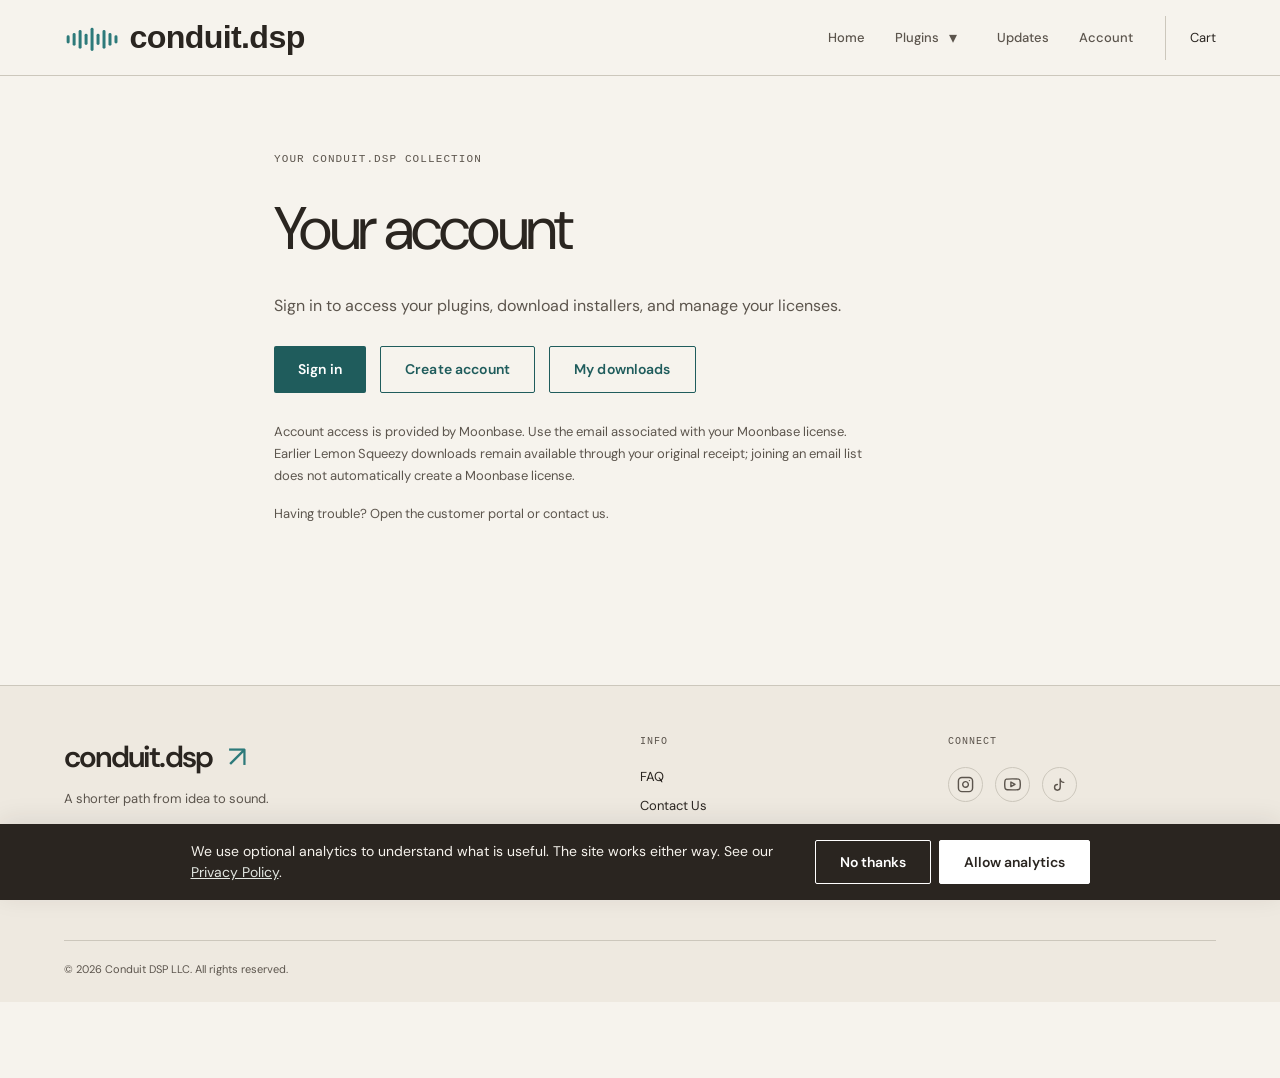
==== commit 4d892ff3: "Improve website accessibility and make project root the canonical workspace" ====
--- a/account/index.html
+++ b/account/index.html
@@ -45,7 +45,8 @@
           <li class="nav-item"><a href="/">Home</a></li>
           <li class="nav-item nav-item--has-dropdown">
             <a href="/plugins/">Plugins</a>
-            <div class="dropdown-menu">
+            <button class="nav-dropdown-toggle" type="button" aria-label="Show plugin links" aria-expanded="false" aria-controls="plugin-menu"><span aria-hidden="true">▾</span></button>
+            <div id="plugin-menu" class="dropdown-menu">
               <a href="/plugins/robin-control/">Robin Control</a>
               <a href="/plugins/robin-control-lite/">Robin Control Lite</a>
             </div>
@@ -57,13 +58,13 @@
         <div class="cart-widget">
           <a href="/cart/" class="cart-widget__link" data-store-action="view_cart">Cart <span class="cart-count" hidden data-moonbase-if="cart.has_items" data-moonbase-render="cart.item_count">0</span></a>
         </div>
-        <button class="nav-toggle" aria-label="Toggle navigation" aria-controls="site-nav" aria-expanded="false"><span></span><span></span></button>
+        <button type="button" class="nav-toggle" aria-label="Toggle navigation" aria-controls="site-nav" aria-expanded="false"><span></span><span></span></button>
       </div>
     </div>
   </header>
 
   <!-- ==================== MAIN CONTENT ==================== -->
-  <main class="main-content" id="main-content">
+  <main class="main-content" id="main-content" tabindex="-1">
     <div class="container storefront-page">
       <p class="eyebrow">Your conduit.dsp collection</p>
       <h1>Your account</h1>
@@ -85,25 +86,26 @@
       <div class="site-footer__inner">
         <div class="footer-brand"><a href="/">conduit.dsp<span aria-hidden="true">↗</span></a><p>A shorter path from idea to sound.</p></div>
         <div class="footer-col">
-          <h4 class="footer-col__heading">Info</h4>
+          <h2 class="footer-col__heading">Info</h2>
           <div class="footer-links">
             <a href="/faq/">FAQ</a>
             <a href="mailto:hello@conduitdsp.com">Contact Us</a>
+            <a href="mailto:hello@conduitdsp.com?subject=Website%20accessibility%20help">Accessibility help</a>
             <a href="/privacy-policy/">Privacy Policy</a>
             <a href="/eula/robin-control-lite/">EULA</a>
           </div>
         </div>
         <div class="footer-col">
-          <h4 class="footer-col__heading">Connect</h4>
+          <h2 class="footer-col__heading">Connect</h2>
           <div class="footer-socials">
             <a href="https://www.instagram.com/conduit.dsp/" aria-label="Instagram" target="_blank" rel="noopener">
-              <svg viewBox="0 0 24 24" fill="none" stroke="currentColor" stroke-width="2" stroke-linecap="round" stroke-linejoin="round"><rect x="2" y="2" width="20" height="20" rx="5" ry="5"/><path d="M16 11.37A4 4 0 1 1 12.63 8 4 4 0 0 1 16 11.37z"/><line x1="17.5" y1="6.5" x2="17.51" y2="6.5"/></svg>
+              <svg aria-hidden="true" focusable="false" viewBox="0 0 24 24" fill="none" stroke="currentColor" stroke-width="2" stroke-linecap="round" stroke-linejoin="round"><rect x="2" y="2" width="20" height="20" rx="5" ry="5"/><path d="M16 11.37A4 4 0 1 1 12.63 8 4 4 0 0 1 16 11.37z"/><line x1="17.5" y1="6.5" x2="17.51" y2="6.5"/></svg>
             </a>
             <a href="https://www.youtube.com/@conduitdsp" aria-label="YouTube" target="_blank" rel="noopener">
-              <svg viewBox="0 0 24 24" fill="none" stroke="currentColor" stroke-width="2" stroke-linecap="round" stroke-linejoin="round"><path d="M22.54 6.42a2.78 2.78 0 0 0-1.94-2C18.88 4 12 4 12 4s-6.88 0-8.6.46a2.78 2.78 0 0 0-1.94 2A29 29 0 0 0 1 11.75a29 29 0 0 0 .46 5.33A2.78 2.78 0 0 0 3.4 19.1c1.72.46 8.6.46 8.6.46s6.88 0 8.6-.46a2.78 2.78 0 0 0 1.94-2 29 29 0 0 0 .46-5.25 29 29 0 0 0-.46-5.43z"/><polygon points="9.75 15.02 15.5 11.75 9.75 8.48 9.75 15.02"/></svg>
+              <svg aria-hidden="true" focusable="false" viewBox="0 0 24 24" fill="none" stroke="currentColor" stroke-width="2" stroke-linecap="round" stroke-linejoin="round"><path d="M22.54 6.42a2.78 2.78 0 0 0-1.94-2C18.88 4 12 4 12 4s-6.88 0-8.6.46a2.78 2.78 0 0 0-1.94 2A29 29 0 0 0 1 11.75a29 29 0 0 0 .46 5.33A2.78 2.78 0 0 0 3.4 19.1c1.72.46 8.6.46 8.6.46s6.88 0 8.6-.46a2.78 2.78 0 0 0 1.94-2 29 29 0 0 0 .46-5.25 29 29 0 0 0-.46-5.43z"/><polygon points="9.75 15.02 15.5 11.75 9.75 8.48 9.75 15.02"/></svg>
             </a>
             <a href="https://www.tiktok.com/@conduit.dsp" aria-label="TikTok" target="_blank" rel="noopener">
-              <svg viewBox="0 0 24 24" fill="none" stroke="currentColor" stroke-width="2" stroke-linecap="round" stroke-linejoin="round"><path d="M9 12a4 4 0 1 0 4 4V4a5 5 0 0 0 5 5"/></svg>
+              <svg aria-hidden="true" focusable="false" viewBox="0 0 24 24" fill="none" stroke="currentColor" stroke-width="2" stroke-linecap="round" stroke-linejoin="round"><path d="M9 12a4 4 0 1 0 4 4V4a5 5 0 0 0 5 5"/></svg>
             </a>
           </div>
         </div>
@@ -113,7 +115,7 @@
   </footer>
 
   <!-- ==================== COOKIE CONSENT ==================== -->
-  <div id="cookie-banner" class="cookie-banner hidden" role="dialog" aria-live="polite" aria-label="Analytics preferences">
+  <div id="cookie-banner" class="cookie-banner hidden" role="region" aria-label="Analytics preferences">
     <p class="cookie-banner__text">We use optional analytics to understand what is useful. The site works either way. See our <a href="/privacy-policy/">Privacy Policy</a>.</p>
     <div class="cookie-banner__actions">
       <button id="cookie-reject" class="cookie-banner__btn cookie-banner__btn--secondary" type="button">No thanks</button>
--- a/assets/css/global.css
+++ b/assets/css/global.css
@@ -11,7 +11,7 @@
   --accent-deep:    #1F5C58;
   --clay:           #A45D43;
   --font-mono:      ui-monospace, SFMono-Regular, Consolas, monospace;
-  --danger:         #e05555;
+  --danger:         #B02D36;
   --white:          #ffffff;
 
   --font-display: 'DM Serif Display', serif;
@@ -176,7 +176,7 @@
 .page-stub p { line-height: 1.8; margin-bottom: 18px; }
 .page-stub a { text-decoration: underline; text-underline-offset: 3px; }
 .faq-item { border-top: 1px solid var(--border); padding: 25px 0 12px; }
-.faq-item h3 { font-size: 19px; font-weight: 500; margin-bottom: 10px; }
+.faq-item h2 { font-size: 19px; font-weight: 500; margin-bottom: 10px; }
 @media (max-width: 600px) { .container { padding-inline: 20px; } }
 @media (prefers-reduced-motion: reduce) {
   html { scroll-behavior: auto; }
@@ -184,3 +184,20 @@
 }
 .page-stub ul { padding-left: 20px; margin: 16px 0 24px; }
 .page-stub li { list-style: disc; color: var(--text-muted); line-height: 1.8; margin-bottom: 8px; }
+
+/* Keep keyboard focus visible above fixed header/consent surfaces. */
+html { scroll-padding-bottom: calc(var(--cookie-banner-height, 0px) + 20px); }
+body { padding-bottom: var(--cookie-banner-height, 0px); }
+:where(.site-header, .main-content, .site-footer, .cookie-banner, .storefront-notice) :focus-visible {
+  outline: 3px solid var(--accent-deep);
+  outline-offset: 3px;
+  box-shadow: 0 0 0 3px white;
+}
+#main-content:focus { outline: none; box-shadow: none; }
+@media (forced-colors: active) {
+  :focus-visible { outline-color: Highlight !important; }
+  .btn, .cookie-banner__btn { border: 1px solid ButtonText; }
+}
+@media (prefers-reduced-motion: reduce) {
+  html:focus-within { scroll-behavior: auto; }
+}
--- a/assets/css/header.css
+++ b/assets/css/header.css
@@ -55,3 +55,22 @@
 @media (max-width: 768px) and (min-width: 401px) { .site-logo { flex-basis: 198px; width: 198px; } }
 @media (max-width: 400px) { .site-logo { flex-basis: 166px; width: 166px; } .cart-widget__total { display: none; } }
 @media (max-width: 360px) { .site-logo { flex-basis: 142px; width: 142px; } .site-logo img { width: 270px; height: 54px; left: -51px; top: -4px; } .site-header__top { gap: 4px; } }
+
+/* A separate disclosure keeps Plugins a normal destination link. */
+.nav-item--has-dropdown { display: flex; align-items: center; flex-wrap: wrap; }
+.nav-dropdown-toggle { display: none; align-items: center; justify-content: center; min-width: 28px; min-height: 44px; padding: 0; border: 0; background: transparent; color: var(--text-muted); cursor: pointer; }
+.nav-ready .nav-dropdown-toggle { display: inline-flex; }
+.dropdown-menu[hidden] { display: none; }
+.nav-dropdown-toggle[aria-expanded="true"] span { transform: rotate(180deg); }
+.cart-widget__link { min-height: 44px; }
+html:not(.nav-ready) .nav-item--has-dropdown:hover .dropdown-menu,
+html:not(.nav-ready) .nav-item--has-dropdown:focus-within .dropdown-menu { opacity: 1; visibility: visible; transform: none; }
+@media (max-width: 768px) {
+  .nav-item--has-dropdown > a { flex: 1; }
+  .nav-dropdown-toggle { min-width: 44px; }
+  html:not(.nav-ready) .site-header { position: relative; }
+  html:not(.nav-ready) .main-content { padding-top: 0; }
+  html:not(.nav-ready) .site-header__top { flex-wrap: wrap; }
+  html:not(.nav-ready) .site-nav { display: block; position: static; order: 4; width: 100%; max-height: none; }
+  html:not(.nav-ready) .nav-toggle { display: none; }
+}
--- a/assets/css/cookie-banner.css
+++ b/assets/css/cookie-banner.css
@@ -76,3 +76,8 @@
 .cookie-banner { box-shadow: 0 -4px 24px #2A252018; }
 .cookie-banner__btn { min-height: 42px; }
 @media (min-width: 481px) and (max-width: 768px) { .cookie-banner { flex-wrap: wrap; gap: 12px; } }
+
+.cookie-banner__actions { flex-wrap: wrap; justify-content: center; }
+.cookie-banner__btn { min-height: 44px; white-space: normal; }
+/* At heavy zoom a fixed banner can fill most of the viewport. Keep it in flow. */
+@media (max-height: 500px) { .cookie-banner { position: static; } }
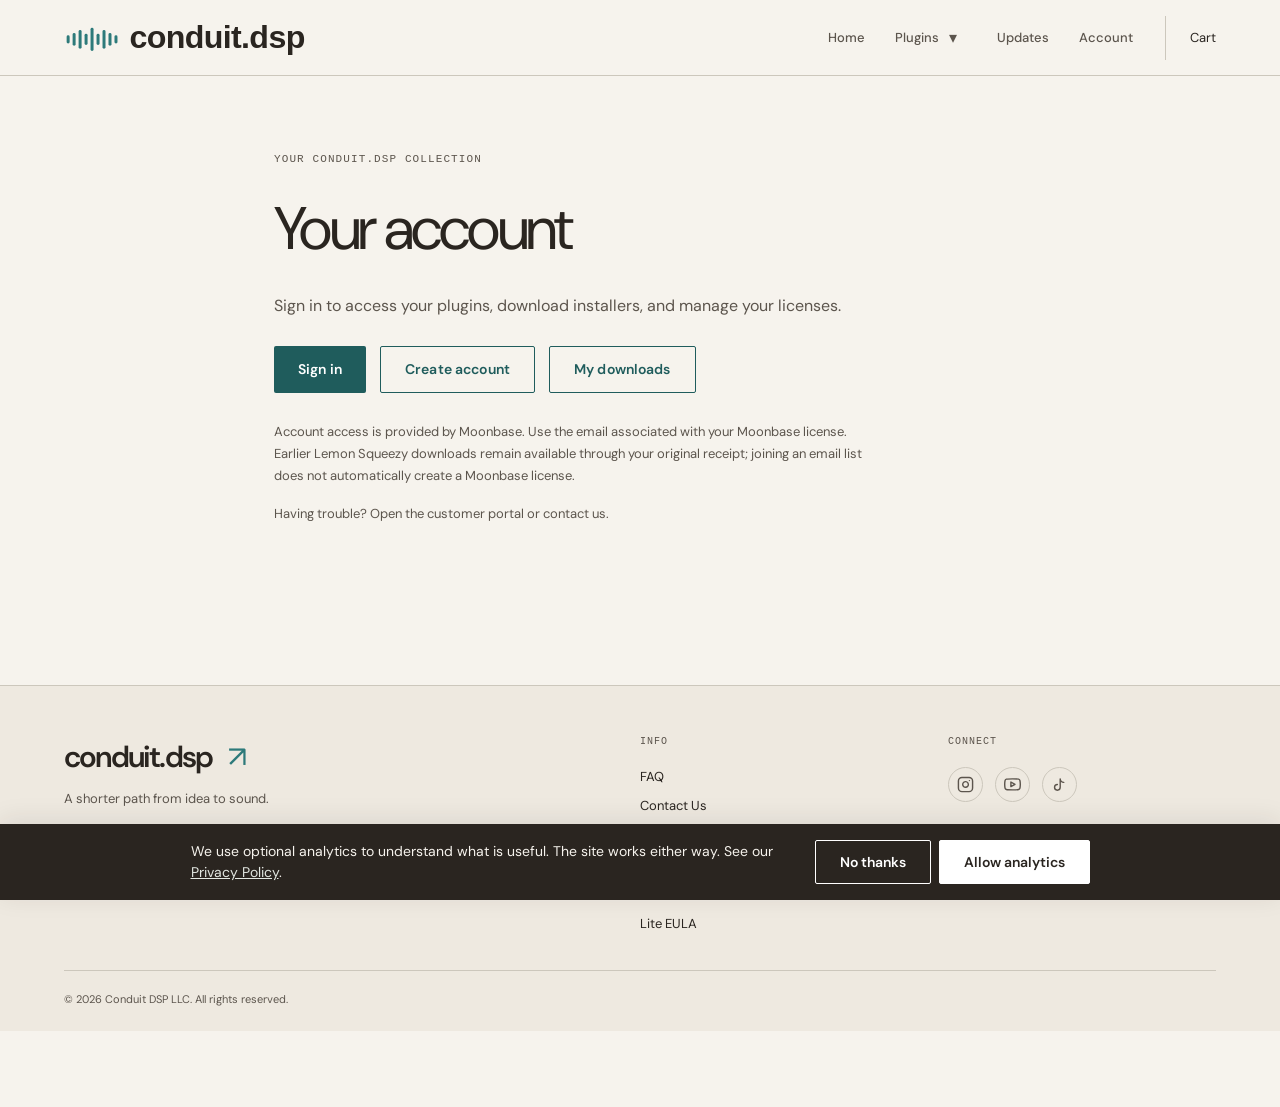
==== commit bfa2acb9: "Launch Robin Control storefront with verified 1.0.2 downloads and refund terms" ====
--- a/account/index.html
+++ b/account/index.html
@@ -92,7 +92,8 @@
             <a href="mailto:hello@conduitdsp.com">Contact Us</a>
             <a href="mailto:hello@conduitdsp.com?subject=Website%20accessibility%20help">Accessibility help</a>
             <a href="/privacy-policy/">Privacy Policy</a>
-            <a href="/eula/robin-control-lite/">EULA</a>
+            <a href="/eula/robin-control/">Robin Control EULA</a>
+            <a href="/eula/robin-control-lite/">Lite EULA</a>
           </div>
         </div>
         <div class="footer-col">
@@ -124,7 +125,7 @@
   </div>
 
   <!-- ==================== SCRIPTS ==================== -->
-  <script src="/assets/js/storefront.js?v=20260922-3"></script>
+  <script src="/assets/js/storefront.js?v=20261021-rc1"></script>
   <script src="/assets/js/nav.js"></script>
   <script src="/assets/js/cookie-banner.js"></script>
 </body>
